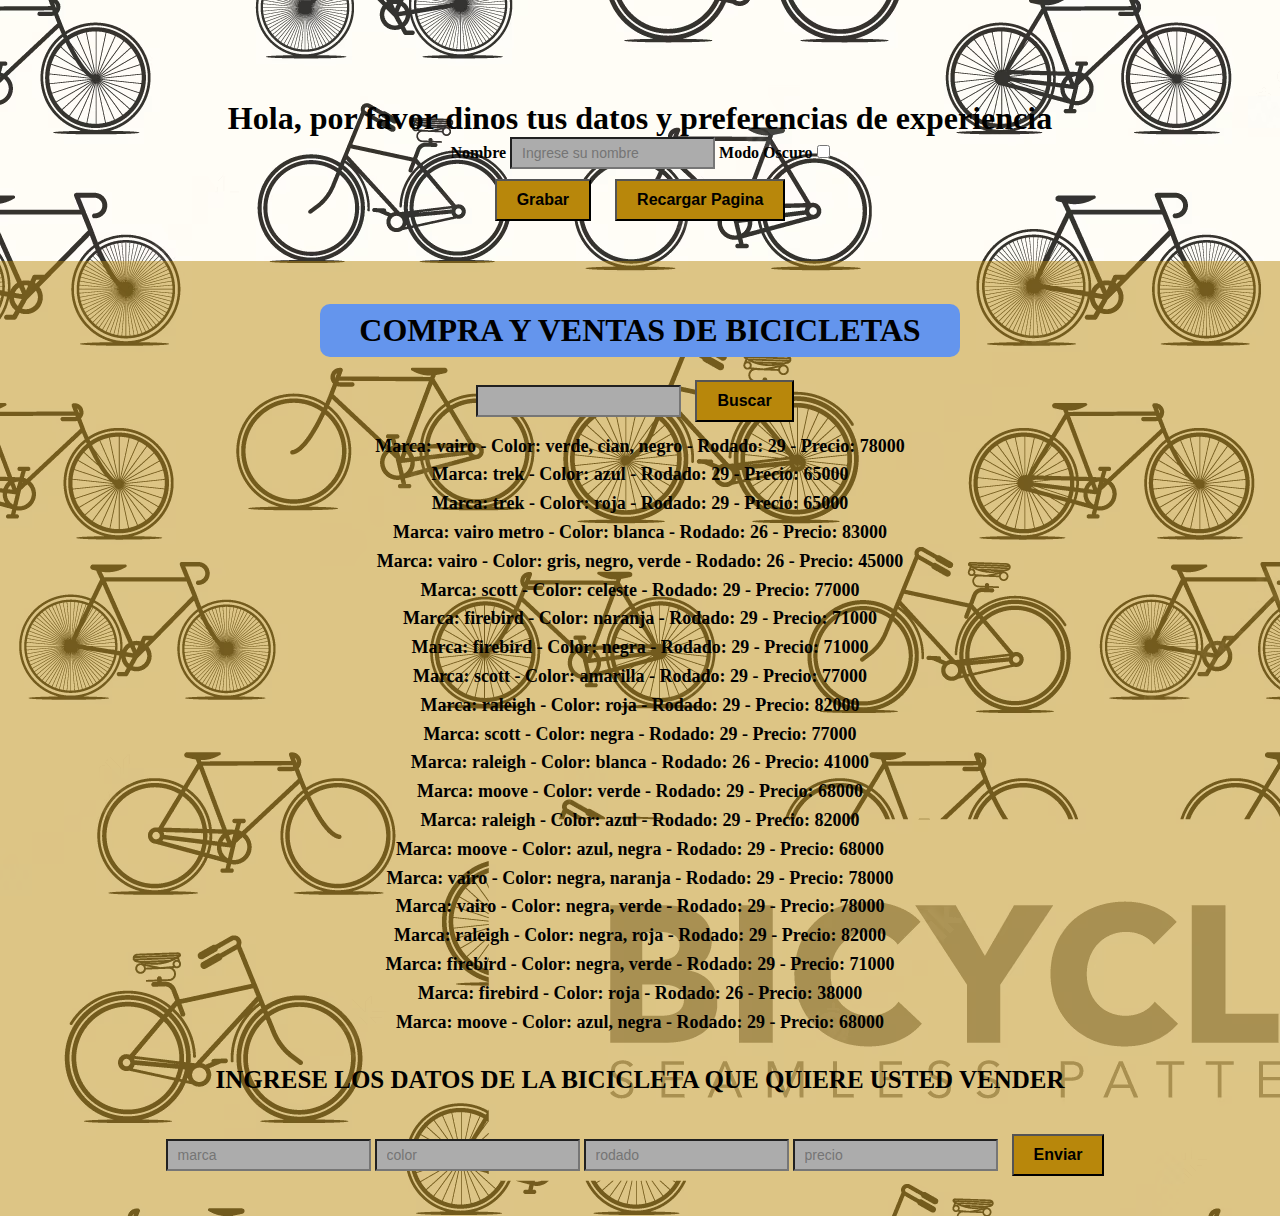
==== index.html @ e6ed44cb "agregando preEntrega3" ====
<!DOCTYPE html>
<html lang="es">
<head>
    <meta charset="UTF-8">
    <meta http-equiv="X-UA-Compatible" content="IE=edge">
    <meta name="viewport" content="width=device-width, initial-scale=1.0">
    <link rel="stylesheet" href="./css/style.css">
    <title>Document</title>
</head>
<body>
    <header>
        <div class="center">
            <h1 id="bienvenida"></h1>
            <form action="grbarDatos" id="formGrabarDatos">
                <div id="datosUsuario">
                    <label class="etiquetaDeInput" for="nombre"><b>Nombre</b></label>
                    <input class="textInput" id="inputNombre" type="text" placeholder="Ingrese su nombre" name="nombre" required>
                    <label class="etiquetaDeInput"><b>Modo Oscuro</b></label>
                    <label class="switch">
                        <input type="checkbox" id="modoOscuro">
                        <span class="slider round"></span>
                    </label>
                </div>
                <div>
                    <button type="submit" class="boton">Grabar</button>
                    <button id="recargar" type="submit" class="boton">Recargar Pagina</button>
                </div>
                </form>
        </div>
    </header>
    <main>
        <h1>COMPRA Y VENTAS DE BICICLETAS</h1>
        <div>
            <input class="textInput" id="formulario" type="text">
            <button class="boton" id="btn-form" >Buscar</button>
            <ul id="catalogo">

            </ul>
        </div>


        <div id="divCompra">
            <h3 id="compra">INGRESE LOS DATOS DE LA BICICLETA QUE QUIERE USTED VENDER</h3>
            <div id="datos">
                <input class="textInput" id="marcaBici" type="text" placeholder="marca">
                <input class="textInput" id="colorBici" type="text" placeholder="color">
                <input class="textInput" id="rodadoBici" type="number" placeholder="rodado">
                <input class="textInput" id="precioBici" type="number" placeholder="precio">
                <input class= "boton" type="button" name="Enviar" value="Enviar" onclick="recibir();">
            </div>
        </div> 
    </main>
    
    <script src="./js/script.js"></script>
</body>
</html>
---- css/style.css ----
*{
    margin: 0;
    padding: 0;
    box-sizing: border-box;
    list-style: none;
    text-decoration: none;
}

body{
    background-image: url(../assets/fondo-bicicletas.avif);
    background-size: auto;
    background-repeat: no-repeat;
}

header{
    text-align: center;
    margin: 100px 0 30px 0;
}

main{
    background-color:rgba(184, 135, 11, 0.479);
    text-align: center;
    padding: 30px 0;
}

main h1 {
    background-color: cornflowerblue;
    border-radius: 10px;
    width: 50%;
    margin: 1% 25%;
    padding: 8px 16px;
    text-align: center;
}

.liBicicletas{
    line-height: 1.6;
}

.oscuro {
    background-image: url(../assets/oscuro.jpg);
    background-size: cover;
    background-repeat: no-repeat;
    color: white;
}

.boton {
    margin: 10px;
    background-color: rgb(184, 135, 11);
    padding: 10px 20px;
    font-size: 16px;
    font-weight: 700;
}

.boton:hover{
    background-color: rgb(143, 105, 8);
    transition: .4s;
}

.textInput{
    background-color: rgb(172, 172, 172);
    padding: 6px 10px;
    font-size: 14px;
}

#catalogo {
    font-size: 18px;
    font-weight: 600;
}

#divCompra {
    margin-top: 30px;
}

#compra {
    font-size: 25px;
    margin: 30px 0;
}
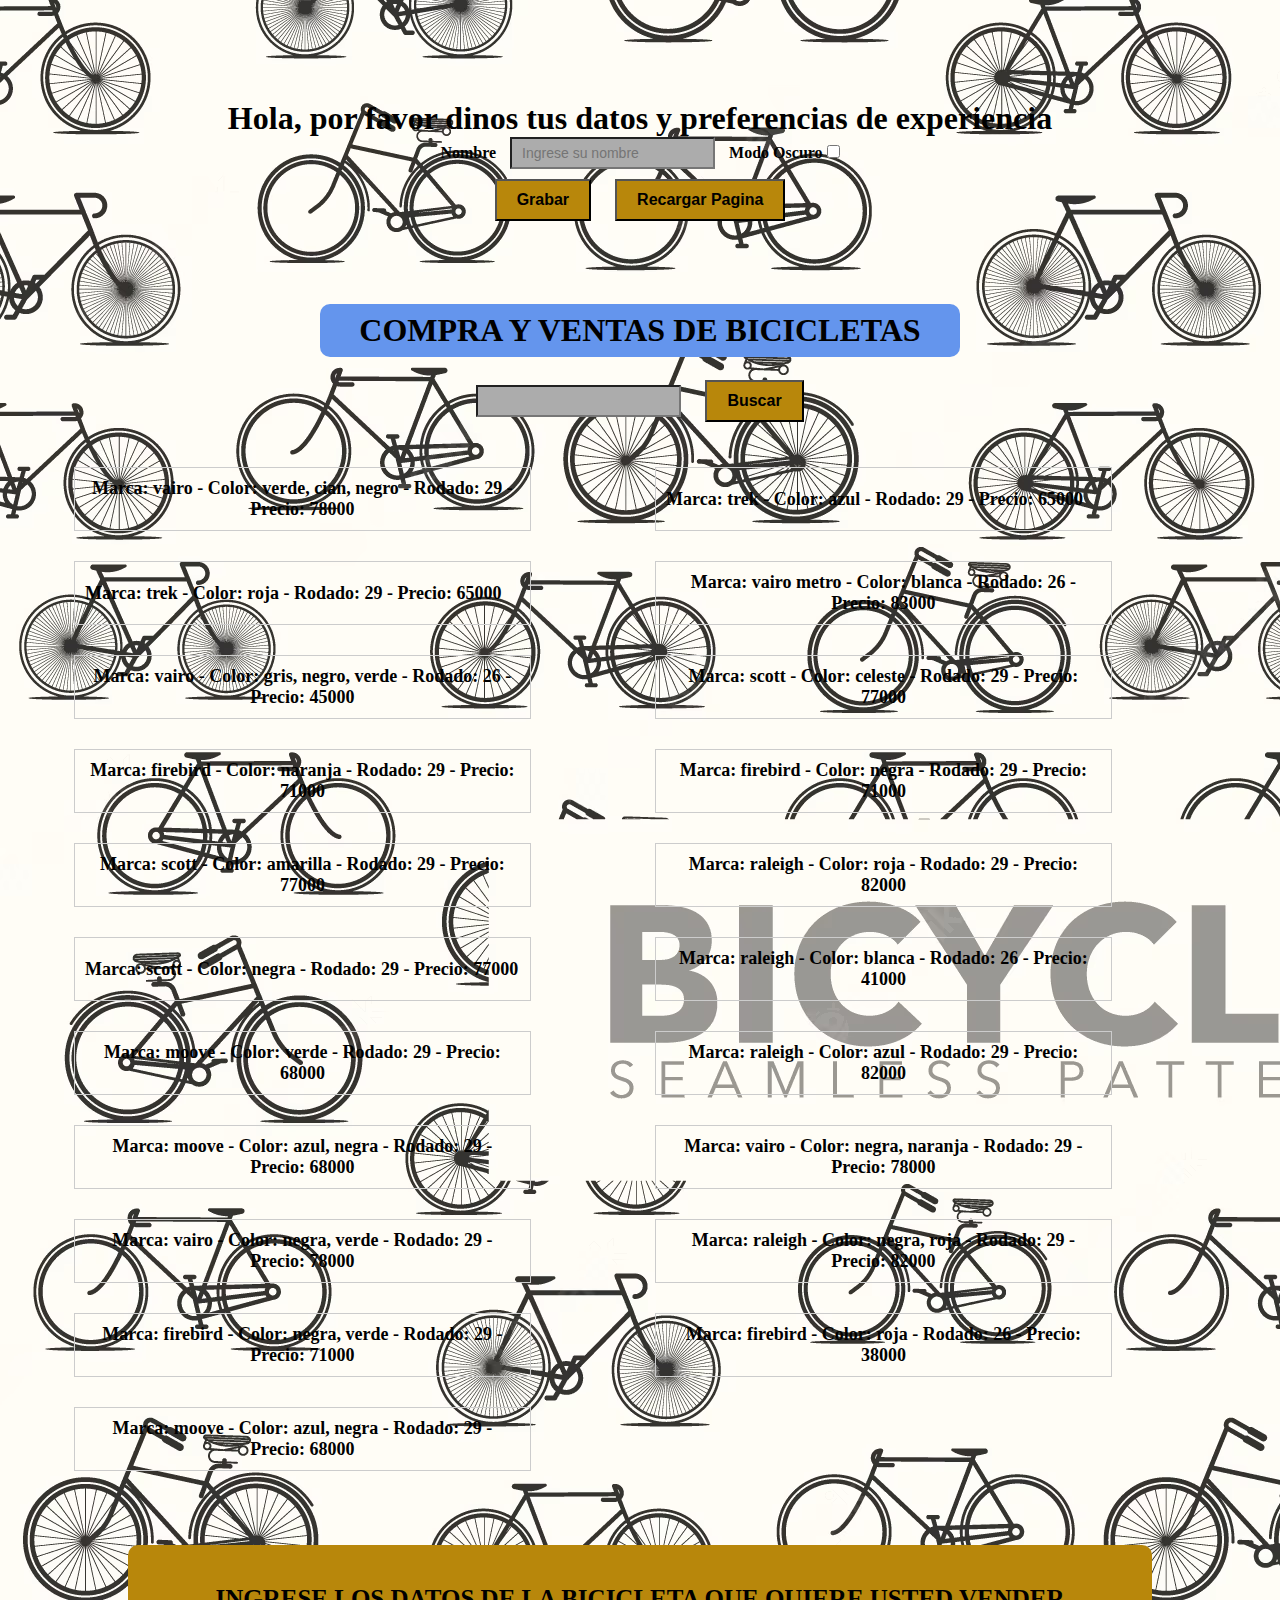
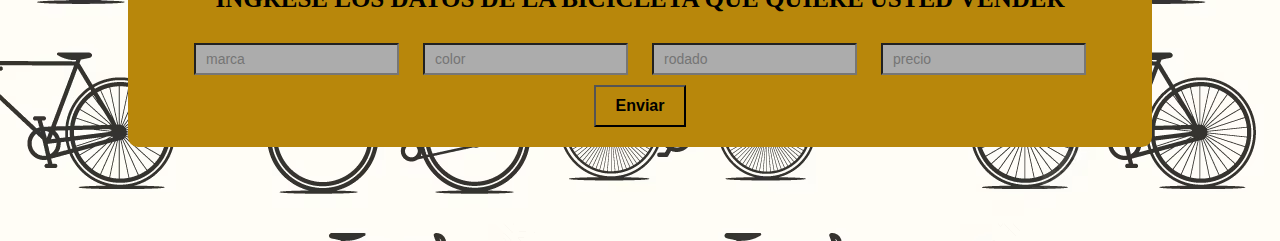
==== commit 88d22f0a: "agregando nuevos estilos y css al repo" ====
--- a/index.html
+++ b/index.html
@@ -28,6 +28,7 @@
                 </form>
         </div>
     </header>
+    
     <main>
         <h1>COMPRA Y VENTAS DE BICICLETAS</h1>
         <div>
@@ -39,8 +40,8 @@
         </div>
 
 
-        <div id="divCompra">
-            <h3 id="compra">INGRESE LOS DATOS DE LA BICICLETA QUE QUIERE USTED VENDER</h3>
+        <div id="divVenta">
+            <h3 id="venta">INGRESE LOS DATOS DE LA BICICLETA QUE QUIERE USTED VENDER</h3>
             <div id="datos">
                 <input class="textInput" id="marcaBici" type="text" placeholder="marca">
                 <input class="textInput" id="colorBici" type="text" placeholder="color">
--- a/css/style.css
+++ b/css/style.css
@@ -9,7 +9,7 @@
 body{
     background-image: url(../assets/fondo-bicicletas.avif);
     background-size: auto;
-    background-repeat: no-repeat;
+    background-repeat: repeat-y;
 }
 
 header{
@@ -18,7 +18,6 @@
 }
 
 main{
-    background-color:rgba(184, 135, 11, 0.479);
     text-align: center;
     padding: 30px 0;
 }
@@ -32,14 +31,51 @@
     text-align: center;
 }
 
-.liBicicletas{
+ul{
+    display: grid;
+    grid-template-columns: repeat(2, 1fr);
+    grid-gap: 10px;
+    margin: 2% 5%;
+}
+
+.liBicicletas {
+    display: flex;
+    flex-direction: row;
+    align-items: center;
+    justify-content: space-between;
+    width: 80%;
+    margin: 10px;
+    padding: 10px;
+    border: 1px solid #ccc;
+}
+
+.liBicicletas img {
+    width: 300px;
+    height: 200px;
+    margin-right: 10px;
+}
+
+.descripcion{
+    font-size: 25px;
+    margin-right: 30px;
     line-height: 1.6;
+}
+
+.card {
+    background-color: rgb(184, 135, 11);
+    border-radius: 10px;
+    box-shadow: 2px 2px 8px rgba(0, 0, 0, 0.1);
+    display: flex;
+    align-items: center;
+    justify-content: space-between;
+    margin: 10px;
+    padding: 10px;
 }
 
 .oscuro {
     background-image: url(../assets/oscuro.jpg);
     background-size: cover;
-    background-repeat: no-repeat;
+    background-repeat: repeat-y;
     color: white;
 }
 
@@ -67,11 +103,20 @@
     font-weight: 600;
 }
 
-#divCompra {
+#divVenta {
     margin-top: 30px;
+    background-color: rgb(184, 135, 11);
+    width: 80%;
+    margin: 5% 10%;
+    padding: 10px;
+    border-radius: 10px;
 }
 
-#compra {
+#venta {
     font-size: 25px;
     margin: 30px 0;
+}
+
+.textInput{
+    margin: 0 10px;
 }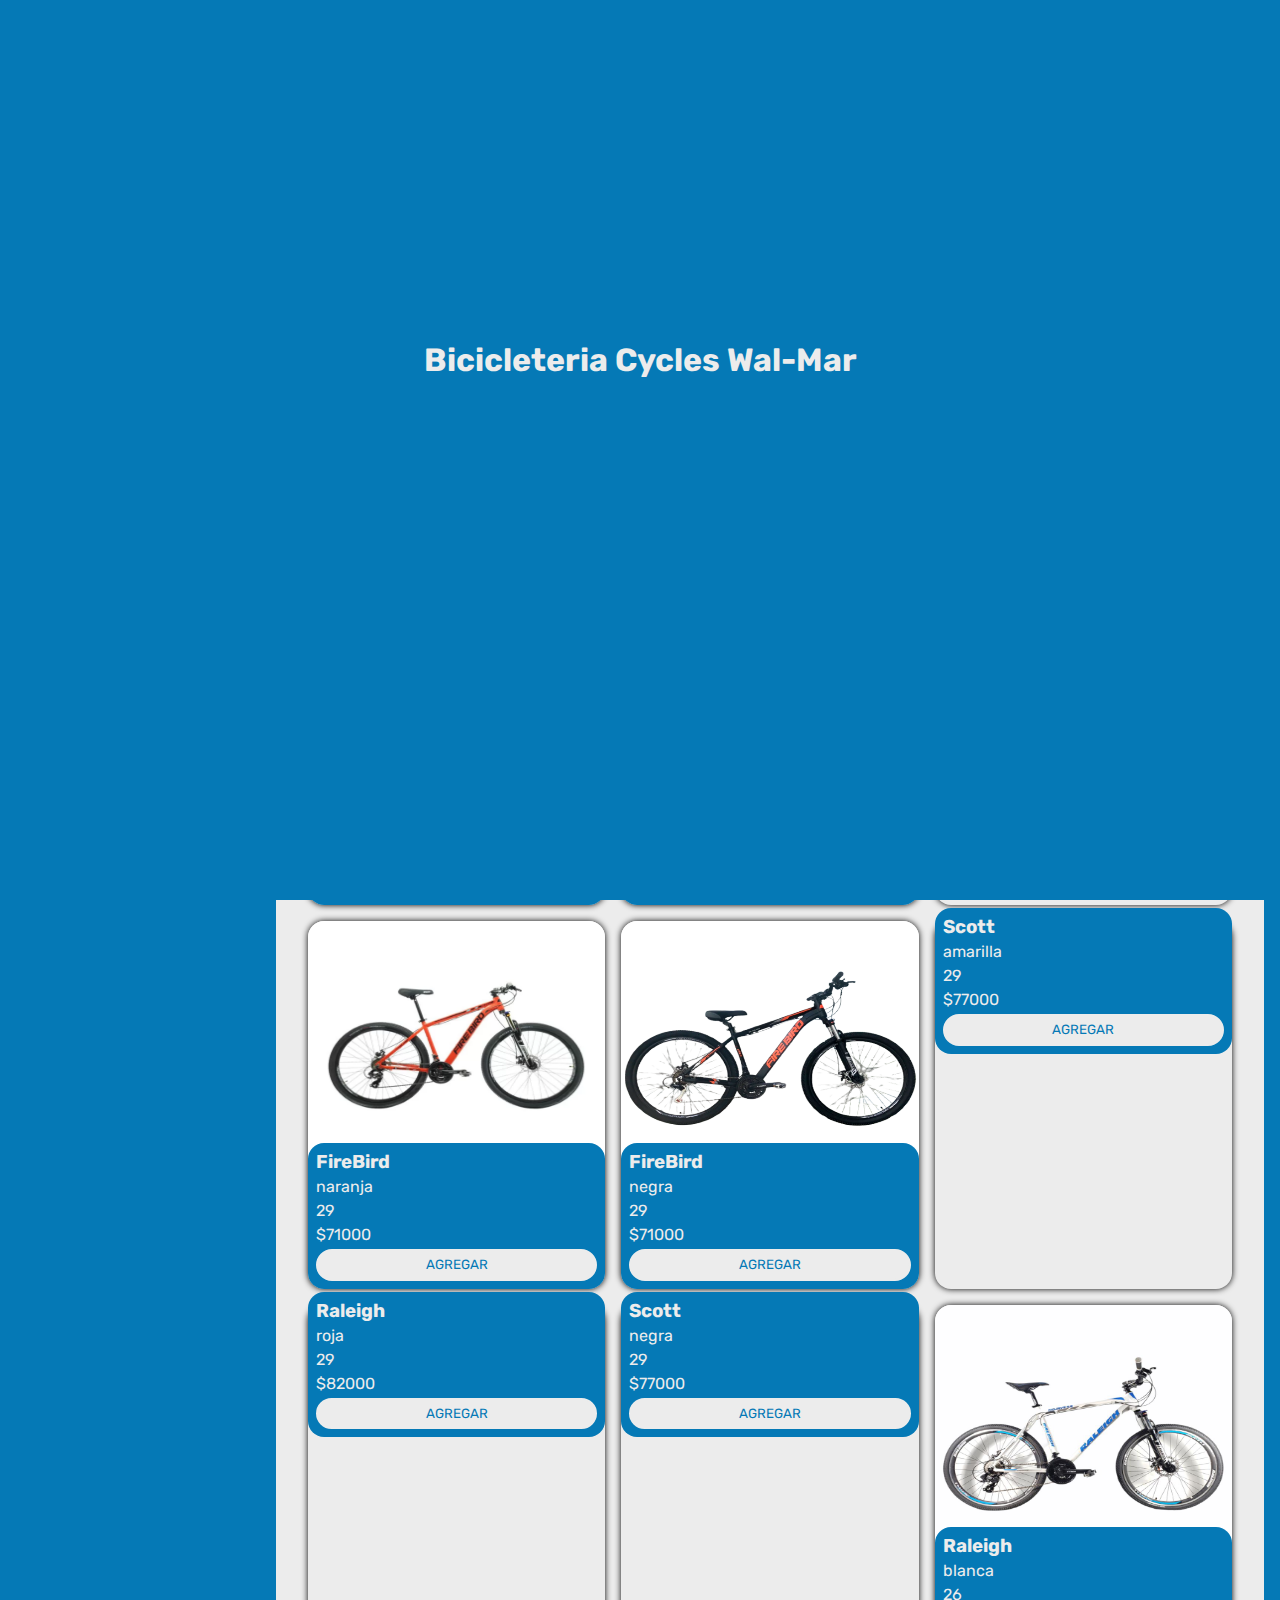
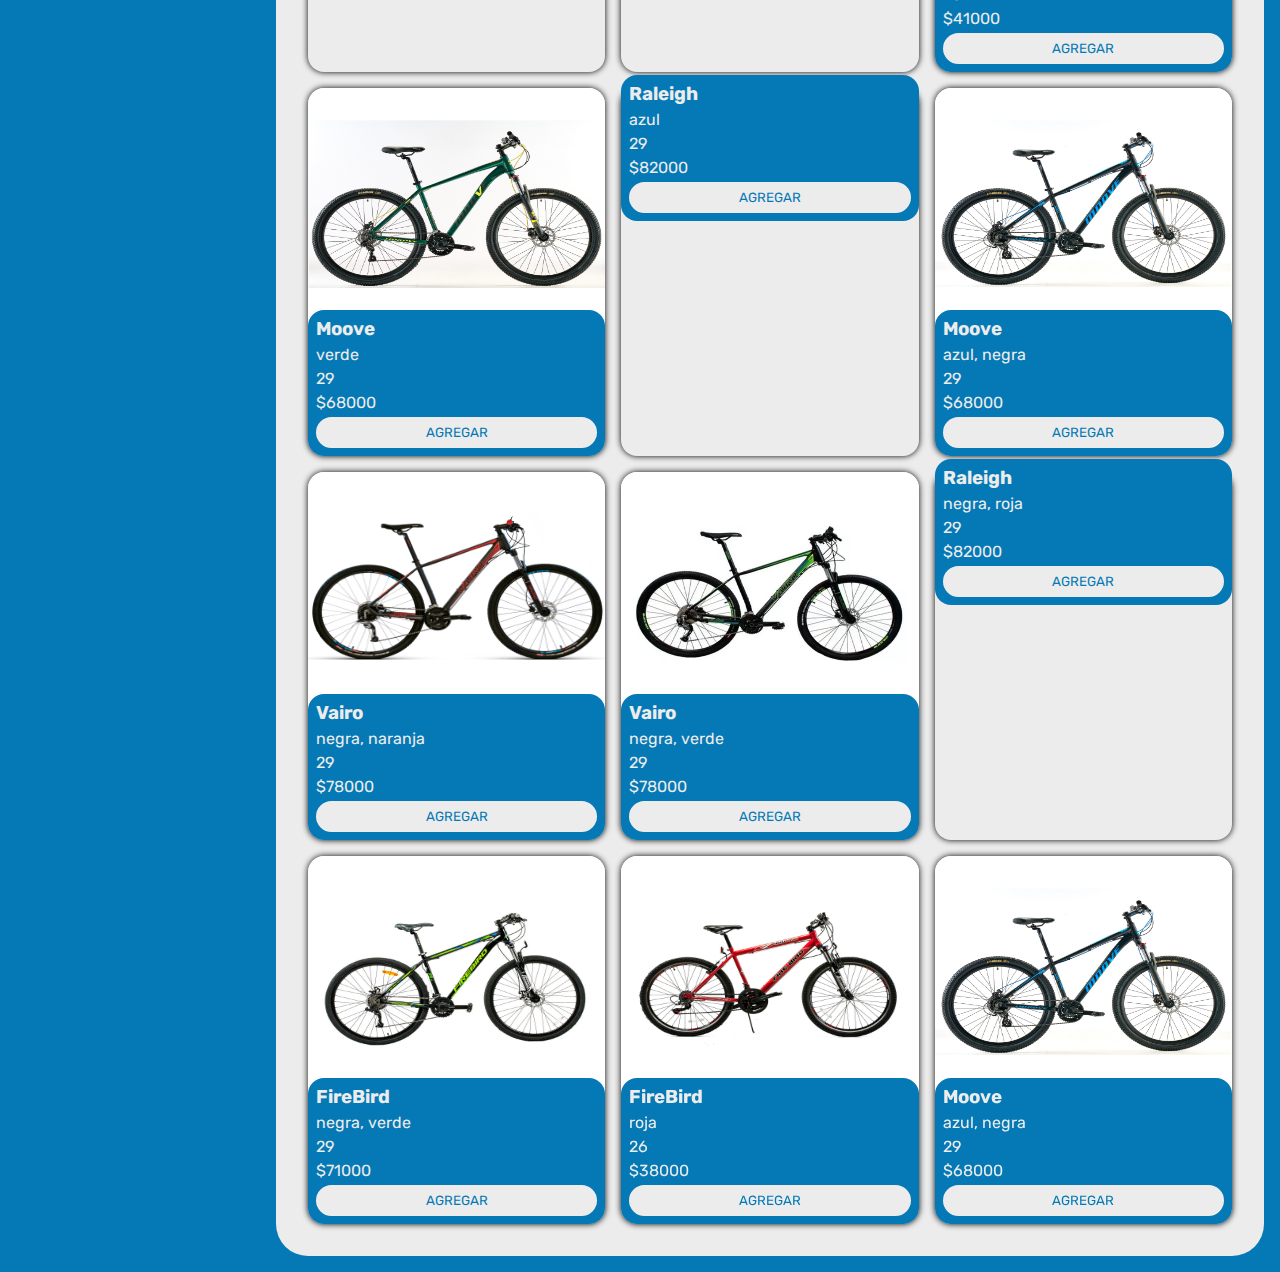
==== commit 6e356e0b: "Agregando ultimos detalles" ====
--- a/index.html
+++ b/index.html
@@ -1,57 +1,141 @@
 <!DOCTYPE html>
-<html lang="es">
-<head>
-    <meta charset="UTF-8">
-    <meta http-equiv="X-UA-Compatible" content="IE=edge">
-    <meta name="viewport" content="width=device-width, initial-scale=1.0">
-    <link rel="stylesheet" href="./css/style.css">
-    <title>Document</title>
-</head>
-<body>
-    <header>
-        <div class="center">
-            <h1 id="bienvenida"></h1>
-            <form action="grbarDatos" id="formGrabarDatos">
-                <div id="datosUsuario">
-                    <label class="etiquetaDeInput" for="nombre"><b>Nombre</b></label>
-                    <input class="textInput" id="inputNombre" type="text" placeholder="Ingrese su nombre" name="nombre" required>
-                    <label class="etiquetaDeInput"><b>Modo Oscuro</b></label>
-                    <label class="switch">
-                        <input type="checkbox" id="modoOscuro">
-                        <span class="slider round"></span>
-                    </label>
+<html lang="en">
+    <head>
+        <meta charset="UTF-8" />
+        <meta http-equiv="X-UA-Compatible" content="IE=edge" />
+        <meta name="viewport" content="width=device-width, initial-scale=1.0" />
+        <link rel="shortcut icon" href="./assets/redes/favicon-16x16.png" />
+        <link
+            rel="stylesheet"
+            href="https://cdn.jsdelivr.net/npm/bootstrap-icons@1.10.3/font/bootstrap-icons.css"
+        />
+        <link
+            rel="stylesheet"
+            href="https://cdnjs.cloudflare.com/ajax/libs/animate.css/4.1.1/animate.min.css"
+        />
+        <link
+            rel="stylesheet"
+            type="text/css"
+            href="https://cdn.jsdelivr.net/npm/toastify-js/src/toastify.min.css"
+        />
+        <link rel="stylesheet" href="./css/style.css" />
+        <title>Bicicleteria Wal-Mar Cycles</title>
+    </head>
+    <body>
+        <div class="inicio">
+            <h1 class="logo-header">
+                <span class="logoTitulo">Bicicleteria</span>
+                <span class="logoTitulo">Cycles Wal-Mar</span>
+            </h1>
+        </div>
+        <div class="wrapper">
+            <aside class="animate__backInLeft">
+                <header>
+                    <h1 class="logo">Wal-Mar Cycles</h1>
+                </header>
+                <nav>
+                    <ul class="menu">
+                        <li>
+                            <button class="boton-menu boton-categoria active">
+                                <i class="bi bi-hand-index-thumb-fill"></i
+                                >Productos
+                            </button>
+                        </li>
+                        <li>
+                            <a
+                                class="boton-menu boton-carrito"
+                                href="./carrito.html"
+                            >
+                                <i class="bi bi-cart-fill"></i>Carrito<span
+                                    id="numerito"
+                                    class="numerito"
+                                    >0</span
+                                >
+                            </a>
+                        </li>
+                        <li>
+                            <a
+                                class="boton-menu boton-ventas"
+                                href="./ventas.html"
+                            >
+                                <i class="bi bi-bicycle"></i>Vendenos tu
+                                bicicleta
+                            </a>
+                        </li>
+                    </ul>
+                </nav>
+                <footer>
+                    <div class="redes">
+                        <a
+                            class="botonesfooter"
+                            href="https://www.instagram.com/bicicleteriawalmar/"
+                            target="_blank"
+                        >
+                            <img
+                                class="redes-img"
+                                src="./assets/redes/ig.png"
+                                alt="Instagram"
+                            />
+                        </a>
+                        <a
+                            class="botonesfooter"
+                            href="https://www.facebook.com/BicicleteriaWalMar/?locale=es_LA"
+                            target="_blank"
+                        >
+                            <img
+                                class="redes-img"
+                                src="./assets/redes/fb.png"
+                                alt="Facebook"
+                            />
+                        </a>
+                        <a
+                            class="botonesfooter"
+                            href="https://wa.me/#123456789009?text=Comunicate+con+nosotros"
+                            target="_blank"
+                        >
+                            <img
+                                class="redes-img"
+                                src="./assets/redes/wpp.png"
+                                alt="WhatsApp"
+                            />
+                        </a>
+                    </div>
+                    <p class="texto-footer">
+                        Copyright © 1989-2023 Cycles Wal-Mar<br />E. Genoud 846,
+                        CP 2942, Baradero, Pcia. Buenos Aires
+                    </p>
+                </footer>
+            </aside>
+
+            <main>
+                <h2 class="titulo-principal">COMPRA Y VENTA DE BICICLETAS</h2>
+                <div class="buscador">
+                    <div class="buscador-general">
+                        <input class="textInput" id="formulario" type="text" />
+                        <button class="boton-buscar" id="btn-form">
+                            Buscar
+                        </button>
+                    </div>
+                    <div class="buscador-orden">
+                        <h4 class="ordenPrecio">Orden de precios</h4>
+                        <select class="textInput" name="" id="boton-orden">
+                            <option value=""></option>
+                            <option value="Min/Max">Descendente</option>
+                            <option value="Max/Min">Ascendente</option>
+                        </select>
+                    </div>
                 </div>
-                <div>
-                    <button type="submit" class="boton">Grabar</button>
-                    <button id="recargar" type="submit" class="boton">Recargar Pagina</button>
-                </div>
-                </form>
+                <div
+                    id="contenedor-productos"
+                    class="contenedor-productos"
+                ></div>
+            </main>
         </div>
-    </header>
-    
-    <main>
-        <h1>COMPRA Y VENTAS DE BICICLETAS</h1>
-        <div>
-            <input class="textInput" id="formulario" type="text">
-            <button class="boton" id="btn-form" >Buscar</button>
-            <ul id="catalogo">
-
-            </ul>
-        </div>
-
-
-        <div id="divVenta">
-            <h3 id="venta">INGRESE LOS DATOS DE LA BICICLETA QUE QUIERE USTED VENDER</h3>
-            <div id="datos">
-                <input class="textInput" id="marcaBici" type="text" placeholder="marca">
-                <input class="textInput" id="colorBici" type="text" placeholder="color">
-                <input class="textInput" id="rodadoBici" type="number" placeholder="rodado">
-                <input class="textInput" id="precioBici" type="number" placeholder="precio">
-                <input class= "boton" type="button" name="Enviar" value="Enviar" onclick="recibir();">
-            </div>
-        </div> 
-    </main>
-    
-    <script src="./js/script.js"></script>
-</body>
-</html>+        <script src="./js/script.js"></script>
+        <script src="https://cdn.jsdelivr.net/npm/sweetalert2@11"></script>
+        <script
+            type="text/javascript"
+            src="https://cdn.jsdelivr.net/npm/toastify-js"
+        ></script>
+    </body>
+</html>
--- a/css/style.css
+++ b/css/style.css
@@ -1,122 +1,419 @@
+@import url('https://fonts.googleapis.com/css2?family=Rubik:wght@300;400;500;600;700;800;900&display=swap');
+
+:root {
+    --clr-main: #0579B6;
+    --clr-footer: #0c5075; 
+    --clr-white: #ececec;
+    --clr-gray: #e2e2e2;
+    --clr-red: #961818;
+    --clr-hover-button: #6ea7c5; 
+    --clr-venta-creada: #0c98e4;
+    --clr-alertas: #013f61 #5892b0;
+}
+
 *{
     margin: 0;
     padding: 0;
     box-sizing: border-box;
-    list-style: none;
+    font-family: 'Rubik', sans-serif;
+}
+
+h1, h2, h3, h4, h5, h6, p, a, input, textarea{
+    margin: 0;
+    padding: 0;
+}
+
+ul{
+    list-style-type: none;
+}
+
+a{
     text-decoration: none;
 }
 
-body{
-    background-image: url(../assets/fondo-bicicletas.avif);
-    background-size: auto;
-    background-repeat: repeat-y;
-}
-
-header{
+.inicio {
+    position: fixed;
+    z-index: 1;
+    left: 0;
+    right: 0;
+    width: 100%;
+    height: 100vh;
+    background-color: var(--clr-main);
+    transition: 1s;
+}
+
+.logo-header{
+    position: absolute;
+    top: 40%;
+    left: 50%;
+    transform: translate(-50%, -50%);
+    color: var(--clr-white);
+}
+
+.logoTitulo{
+    position: relative;
+    display: inline-block;
+    bottom: -20px;
+    opacity: 0;
+}
+
+.logoTitulo.activeHeader{
+    bottom: 0;
+    opacity: 1;
+    transition: ease-in-out .5s;
+}
+
+.logoTitulo.fade{
+    bottom: 150px;
+    opacity: 0;
+    transition: ease-in-out .5s;
+}
+
+
+.wrapper{
+    display: grid;
+    grid-template-columns: 1fr 4fr;
+    background-color: var(--clr-main);
+}
+
+aside{
+    padding: 2rem;
+    padding-right: 0;
+    color: var(--clr-white);
+    position: sticky;
+    top: 0;
+    height: 100vh;
+    display: flex;
+    flex-direction: column;
+    justify-content: space-between;
+}
+
+.logo{
+    font-weight: 700;
+    font-size: 1.3rem;
     text-align: center;
-    margin: 100px 0 30px 0;
+}
+
+.menu{
+    display: flex;
+    flex-direction: column;
+    gap: 2rem;
+}
+
+.boton-menu{
+    background-color: transparent;
+    border: 0;
+    color: var(--clr-white);
+    font-size: 1.2rem;
+    cursor: pointer;
+    display: flex;
+    gap: 1rem;
+    padding: 1rem;
+    font-weight: 600;
+}
+
+.active{
+    background-color: var(--clr-white);
+    color: var(--clr-main);
+    width: 100%;
+    border-top-left-radius: 1rem;
+    border-bottom-left-radius: 1rem;
+    position: relative;
+}
+
+.boton-menu.active::before{
+    content: '';
+    position: absolute;
+    width: 1rem;
+    height: 2rem;
+    bottom: 100%;
+    right: 0;
+    background-color: var(--clr-main);
+    border-bottom-right-radius: 1rem;
+    box-shadow: 0 1rem 0 var(--clr-white);
+}
+
+.boton-menu.active::after{
+    content: '';
+    position: absolute;
+    width: 1rem;
+    height: 2rem;
+    top: 100%;
+    right: 0;
+    background-color: var(--clr-main);
+    border-top-right-radius: 1rem;
+    box-shadow: 0 -1rem 0 var(--clr-white);
+}
+
+.bi-hand-index-thumb-fill{
+    transform: rotateZ(90deg);
+}
+
+.numerito{
+    background-color: var(--clr-white);
+    color: var(--clr-main);
+    padding: .15rem .25rem;
+    border-radius: .25rem;
+}
+
+.texto-footer{
+    color: var(--clr-footer);
+    font-size: .80rem;
+}
+
+.redes{
+    display: flex;
+    justify-content: space-between;
+    margin: 1.2rem;
+    margin-left: 0;
+}
+
+.redes-img{
+    height: 2.5rem;
 }
 
 main{
+    background-color: var(--clr-white);
+    margin: 1rem;
+    margin-left: 0;
+    border-radius: 2rem;
+    padding: 2rem;
+}
+
+.titulo-principal{
+    color: var(--clr-main);
+    margin-bottom: 2rem;
     text-align: center;
-    padding: 30px 0;
-}
-
-main h1 {
-    background-color: cornflowerblue;
-    border-radius: 10px;
-    width: 50%;
-    margin: 1% 25%;
-    padding: 8px 16px;
+    text-shadow: 1px 1px 2px var(--clr-footer), 0 0 1em black, 0 0 0.2em var(--clr-venta-creada);
+}
+
+.buscador{
+    display: flex;
+    justify-content: space-between;
+}
+
+.buscador-general{
+    padding-left: 1rem;
+    padding-bottom: 1rem;
+    display: flex;
+    gap: 1rem;
+}
+
+.ordenPrecio{
+    color: var(--clr-main);
+}
+
+.buscador-orden{
+    padding-right: 1rem;
+    padding-bottom: 1rem;
+    display: flex;
+    gap: 1rem;
+
+}
+
+.textInput {
+    border: 1px solid var(--clr-main);
+    border-radius: 1rem;
+    padding: .3rem;
+}
+
+.boton-buscar {
+    border: 1px solid var(--clr-main);
+    background-color: var(--clr-white);
+    border-radius: 1rem;
+    padding: .3rem;
+}
+
+.boton-buscar:hover {
+    border: 1px solid var(--clr-white);
+    background-color: var(--clr-main);
+    transition: .3s;
+    color: var(--clr-white);
+}
+
+.contenedor-productos{
+    display: grid;
+    grid-template-columns: repeat(3, 1fr);
+    gap: 1rem;
+}
+
+.producto {
+    box-shadow: 0 0 .4rem black;
+    border-radius: 1rem;
+}
+
+.producto-imagen{
+    width: 100%;
+    height: 250px;
+    border-radius: 1rem;
+}
+
+.producto-detalles{
+    background-color: var(--clr-main);
+    color: var(--clr-white);
+    padding: .5rem;
+    border-radius: 1rem;
+    margin-top: -2rem;
+    position: relative;
+    display: flex;
+    flex-direction: column;
+    gap: .3rem;
+}
+
+.producto-titulo{
+    font-size: 1rem;
+}
+
+.producto-agregar{
+    border: 0;
+    background-color: var(--clr-white);
+    color: var(--clr-main);
+    padding: .4rem;
+    text-transform: uppercase;
+    border-radius: 2rem;
+    cursor: pointer;
+    border: 2px solid var(--clr-white);
+}
+
+.producto-agregar:hover{
+    background-color: var(--clr-hover-button);
+    color: var(--clr-white);
+    transition: .3s;
+}
+
+/** CARRITO **/
+
+.contenedor-carrito{
+    display: flex;
+    flex-direction: column;
+    gap: 1.5rem;
+}
+
+.carrito-vacio,
+.carrito-comprado{
+    color: var(--clr-main);
+}
+
+.carrito-productos{
+    display: flex;
+    flex-direction: column;
+    gap: 1rem;
+}
+
+.carrito-producto{
+    display: flex;
+    width: 100%;
+    justify-content: space-between;
+    align-items: center;
+    background-color: var(--clr-gray);
+    color: var(--clr-main);
+    padding: .5rem;
+    border-radius: 1rem;
+
+}
+
+.carritoAlmacenamiento{
     text-align: center;
 }
 
-ul{
-    display: grid;
-    grid-template-columns: repeat(2, 1fr);
-    grid-gap: 10px;
-    margin: 2% 5%;
-}
-
-.liBicicletas {
-    display: flex;
-    flex-direction: row;
-    align-items: center;
+.carrito-producto-imagen{
+    width: 4rem;
+    height: 3.5rem;
+    border-radius: 1rem;
+}
+
+.carrito-producto small {
+    font-size: .75rem;
+}
+
+.carrito-producto-eliminar{
+    border: 0;
+    background-color: transparent;
+    color: var(--clr-red);
+}
+
+.carrito-acciones{
+    display: flex;
     justify-content: space-between;
-    width: 80%;
-    margin: 10px;
-    padding: 10px;
-    border: 1px solid #ccc;
-}
-
-.liBicicletas img {
-    width: 300px;
-    height: 200px;
-    margin-right: 10px;
-}
-
-.descripcion{
-    font-size: 25px;
-    margin-right: 30px;
+}
+
+.carrito-acciones-vaciar{
+    border: 0;
+    background-color: var(--clr-gray);
+    padding: 1rem;
+    border-radius: 1rem;
+    color: var(--clr-main);
+    text-transform: uppercase;
+    cursor: pointer;
+}
+
+.carrito-acciones-derecha{
+    display: flex;
+
+}
+
+.carrito-acciones-total{
+    display: flex;
+    background-color: var(--clr-gray);
+    padding: 1rem;
+    color: var(--clr-main);
+    text-transform: uppercase;
+    border-top-left-radius: 1rem;
+    border-bottom-left-radius: 1rem;
+    gap: 1rem;
+}
+
+.carrito-acciones-comprar{
+    border: 0;
+    background-color: var(--clr-main);
+    padding: 1rem;
+    color: var(--clr-white);
+    text-transform: uppercase;
+    cursor: pointer;
+    border-top-right-radius: 1rem;
+    border-bottom-right-radius: 1rem;
+}
+
+
+.disabled{
+    display: none;
+}
+
+
+/* VENTA DE BICICLETA USADA */
+
+.divVenta {
+    margin-top: 5rem;
+    text-align: center;
+}
+
+.divVenta h3{
+    color: var(--clr-venta-creada);
     line-height: 1.6;
-}
-
-.card {
-    background-color: rgb(184, 135, 11);
-    border-radius: 10px;
-    box-shadow: 2px 2px 8px rgba(0, 0, 0, 0.1);
-    display: flex;
-    align-items: center;
-    justify-content: space-between;
-    margin: 10px;
-    padding: 10px;
-}
-
-.oscuro {
-    background-image: url(../assets/oscuro.jpg);
-    background-size: cover;
-    background-repeat: repeat-y;
-    color: white;
-}
-
-.boton {
-    margin: 10px;
-    background-color: rgb(184, 135, 11);
-    padding: 10px 20px;
-    font-size: 16px;
-    font-weight: 700;
-}
-
-.boton:hover{
-    background-color: rgb(143, 105, 8);
-    transition: .4s;
-}
-
-.textInput{
-    background-color: rgb(172, 172, 172);
-    padding: 6px 10px;
-    font-size: 14px;
-}
-
-#catalogo {
-    font-size: 18px;
-    font-weight: 600;
-}
-
-#divVenta {
-    margin-top: 30px;
-    background-color: rgb(184, 135, 11);
-    width: 80%;
-    margin: 5% 10%;
-    padding: 10px;
-    border-radius: 10px;
-}
-
-#venta {
-    font-size: 25px;
-    margin: 30px 0;
-}
-
-.textInput{
-    margin: 0 10px;
+    margin-top: 3rem;
+    border: 2px solid var(--clr-main);
+    border-radius: 1rem;
+    padding: 1rem 0;
+}
+
+#venta{
+    font-size: 2rem;
+    color: var(--clr-main);
+}
+
+#datos{
+    margin-top: 2rem;
+}
+
+.textInputVentas{
+    border: 1px solid var(--clr-main);
+    border-radius: 1rem;
+    padding: .5rem;
+    margin: 0 1rem;
+    font-size: 1rem;
+}
+
+.animate__backInLeft{
+    transition: 2s;
+    transition-delay: 1s;
 }